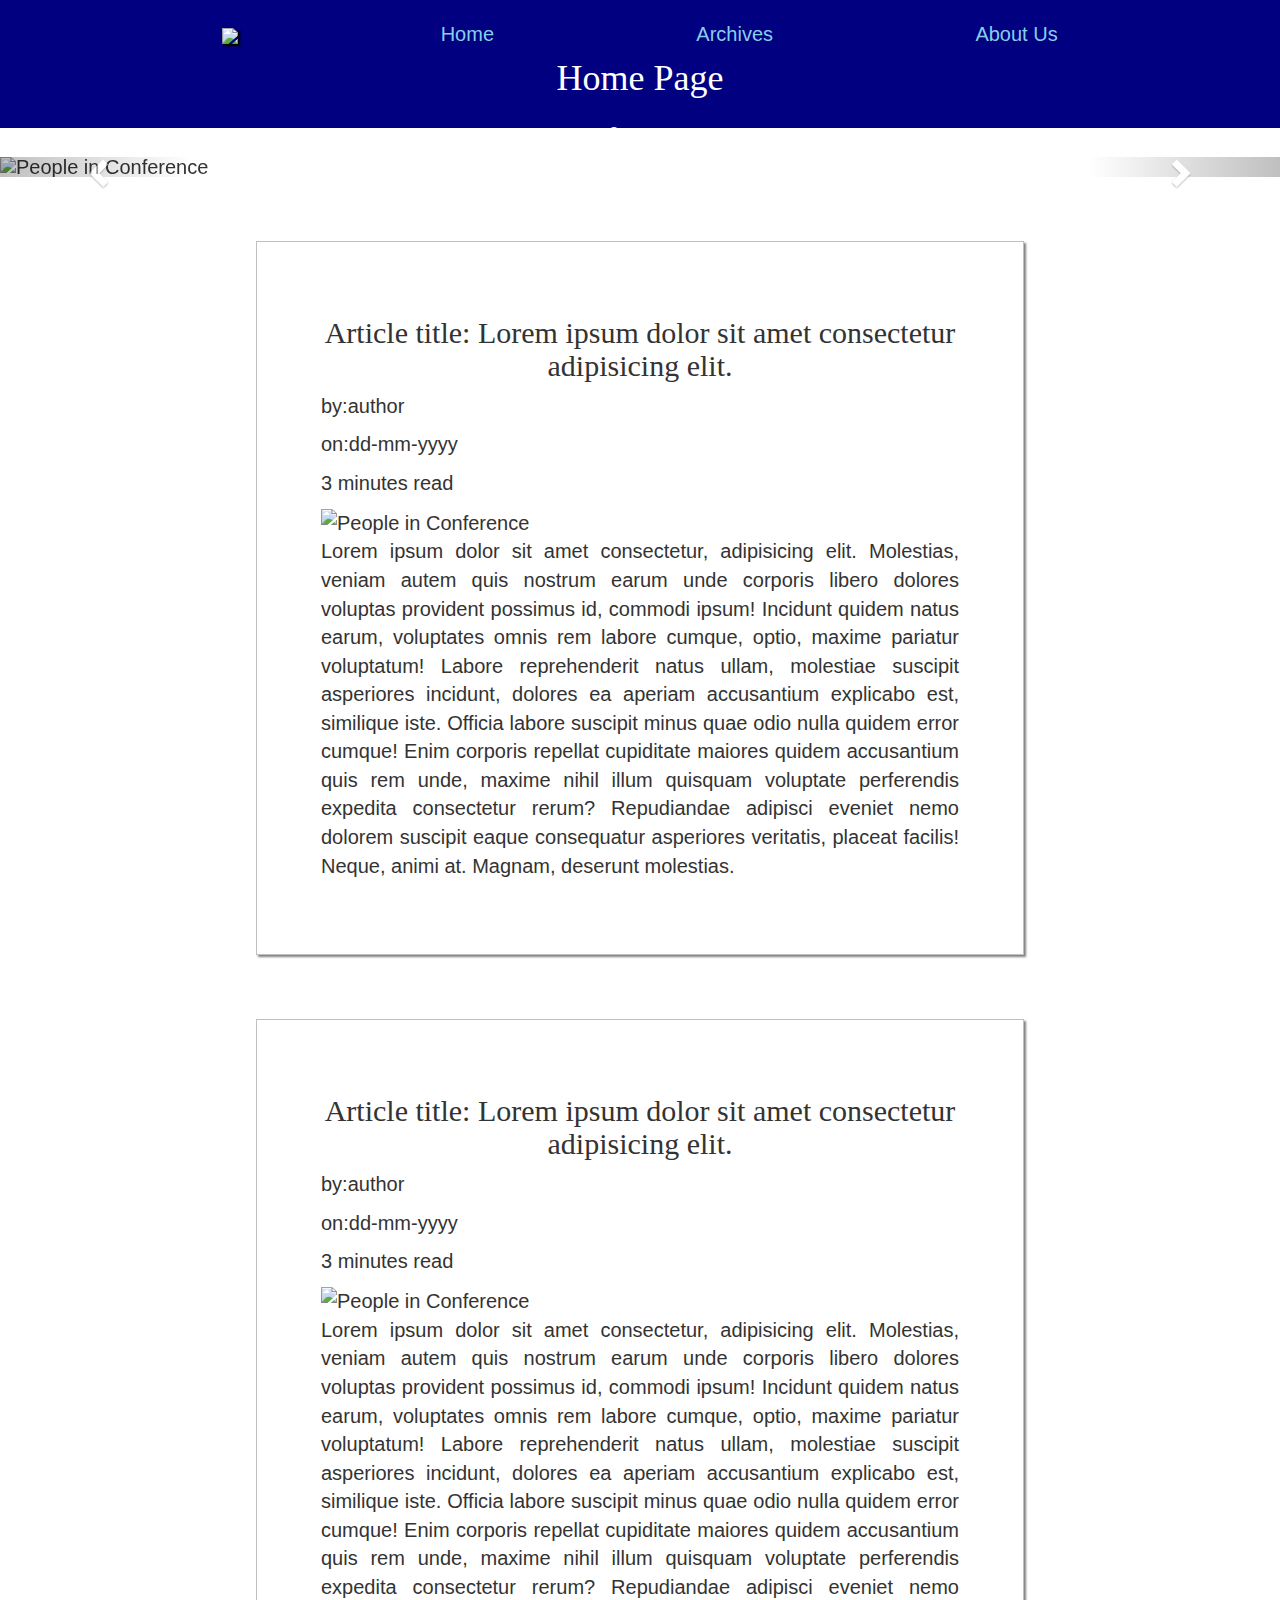
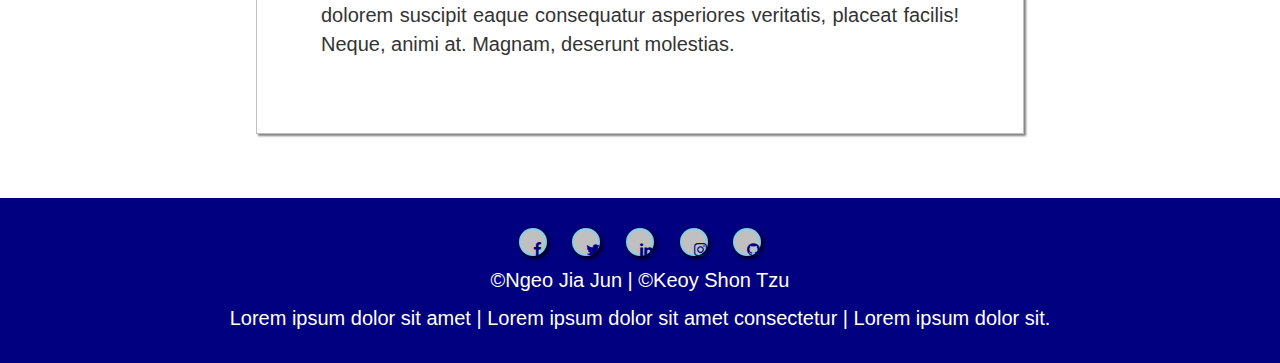
==== index.html @ 01a396e7 "Merge branch 'main' of https://github.com/shontzu/IMS-CW" ====
<!DOCTYPE html>
<html lang="en">

<head>
    <meta charset="UTF-8">
    <meta http-equiv="X-UA-Compatible" content="IE=edge">
    <meta name="viewport" content="width=device-width, initial-scale=1.0">
    <!-- CAROUSEL PLUGIN -->
    <link rel="stylesheet" href="https://maxcdn.bootstrapcdn.com/bootstrap/3.4.1/css/bootstrap.min.css">
    <script src="https://ajax.googleapis.com/ajax/libs/jquery/3.5.1/jquery.min.js"></script>
    <script src="https://maxcdn.bootstrapcdn.com/bootstrap/3.4.1/js/bootstrap.min.js"></script>
    <!-- END CAROUSEL PLUGIN -->
    <link rel="stylesheet" href="https://cdnjs.cloudflare.com/ajax/libs/font-awesome/4.7.0/css/font-awesome.min.css">
    <link href="https://fonts.googleapis.com/css2?family=Lora:wght@700&family=Merriweather+Sans:wght@300&display=swap">
    <link rel="stylesheet" href="style.css">
  
    <title>Home</title>
</head>

<body>
    <header>
        <ul>
            <li id="logo"><img src="src/Logo1.png" width=200px style="box-shadow: 2px 2px 2px black"></li>
            <li><a href="">Home</a></li>
            <li><a href="">Archives</a></li>
            <li><a href="devInfo.html">About Us</a></li>
        </ul>
        <h1>Home Page</h1>
    </header>
    <div>
        <br>
        <div id="myCarousel" class="carousel slide" data-ride="carousel">
          <!-- Indicators -->
          <ol class="carousel-indicators">
            <li data-target="#myCarousel" data-slide-to="0" class="active"></li>
            <li data-target="#myCarousel" data-slide-to="1"></li>
            <li data-target="#myCarousel" data-slide-to="2"></li>
            <li data-target="#myCarousel" data-slide-to="3"></li>
          </ol>
      
          <!-- Wrapper for slides -->
          <div class="carousel-inner" role="listbox">
      
            <div class="item active">
                <img src="src/People in Conference Photo by Evangeline Shaw on Unsplash.jpg" alt="People in Conference" width="100%">
                <div class="carousel-caption">
                <h3>Chania</h3>
                <p>The atmosphere in Chania has a touch of Florence and Venice.</p>
              </div>
            </div>
      
            <div class="item">
                <img src="src/People in Conference Photo by Evangeline Shaw on Unsplash.jpg" alt="People in Conference" width="100%">
                <div class="carousel-caption">
                <h3>Chania</h3>
                <p>The atmosphere in Chania has a touch of Florence and Venice.</p>
              </div>
            </div>
          
            <div class="item">
                <img src="src/People in Conference Photo by Evangeline Shaw on Unsplash.jpg" alt="People in Conference" width="100%">
                <div class="carousel-caption">
                <h3>Flowers</h3>
                <p>Beautiful flowers in Kolymbari, Crete.</p>
              </div>
            </div>
      
            <div class="item">
                <img src="src/People in Conference Photo by Evangeline Shaw on Unsplash.jpg" alt="People in Conference" width="100%">
              <div class="carousel-caption">
                <h3>Flowers</h3>
                <p>Beautiful flowers in Kolymbari, Crete.</p>
              </div>
            </div>
          </div>
      
          <!-- Left and right controls -->
          <a class="left carousel-control" href="#myCarousel" role="button" data-slide="prev">
            <span class="glyphicon glyphicon-chevron-left" aria-hidden="true"></span>
            <span class="sr-only">Previous</span>
          </a>
          <a class="right carousel-control" href="#myCarousel" role="button" data-slide="next">
            <span class="glyphicon glyphicon-chevron-right" aria-hidden="true"></span>
            <span class="sr-only">Next</span>
          </a>
        </div>
      </div>
    <!-- CAROUSEL CODE ABOVE  -->

    <!-- ARTICLE CODE BELOW -->
    <article>
        <h2>Article title: Lorem ipsum dolor sit amet consectetur adipisicing elit.</h2>
        <div>
            <p>by:author</p>
            <p></p>on:dd-mm-yyyy</p>
            <p>3 minutes read</p>
        </div>
        <img src="src/People in Conference Photo by Evangeline Shaw on Unsplash.jpg" alt="People in Conference" width=100%;>
        <p>
            Lorem ipsum dolor sit amet consectetur, adipisicing elit. Molestias, veniam autem quis nostrum earum
            unde
            corporis libero dolores voluptas provident possimus id, commodi ipsum! Incidunt quidem natus earum,
            voluptates omnis rem labore cumque, optio, maxime pariatur voluptatum! Labore reprehenderit natus ullam,
            molestiae suscipit asperiores incidunt, dolores ea aperiam accusantium explicabo est, similique iste.
            Officia labore suscipit minus quae odio nulla quidem error cumque! Enim corporis repellat cupiditate
            maiores
            quidem accusantium quis rem unde, maxime nihil illum quisquam voluptate perferendis expedita consectetur
            rerum? Repudiandae adipisci eveniet nemo dolorem suscipit eaque consequatur asperiores veritatis,
            placeat
            facilis! Neque, animi at. Magnam, deserunt molestias.
        </p>
    </article>
    <article>
        <h2>Article title: Lorem ipsum dolor sit amet consectetur adipisicing elit.</h2>
        <div>
            <p>by:author</p>
            <p></p>on:dd-mm-yyyy</p>
            <p>3 minutes read</p>
        </div>
        <img src="src/People in Conference Photo by Evangeline Shaw on Unsplash.jpg" alt="People in Conference" width=100%;>
        <p>
            Lorem ipsum dolor sit amet consectetur, adipisicing elit. Molestias, veniam autem quis nostrum earum
            unde
            corporis libero dolores voluptas provident possimus id, commodi ipsum! Incidunt quidem natus earum,
            voluptates omnis rem labore cumque, optio, maxime pariatur voluptatum! Labore reprehenderit natus ullam,
            molestiae suscipit asperiores incidunt, dolores ea aperiam accusantium explicabo est, similique iste.
            Officia labore suscipit minus quae odio nulla quidem error cumque! Enim corporis repellat cupiditate
            maiores
            quidem accusantium quis rem unde, maxime nihil illum quisquam voluptate perferendis expedita consectetur
            rerum? Repudiandae adipisci eveniet nemo dolorem suscipit eaque consequatur asperiores veritatis,
            placeat
            facilis! Neque, animi at. Magnam, deserunt molestias.
        </p>
    </article>
    <!-- ARTICLE CODE ABOVE -->

    <footer>
        <div>
            <a href="" target="blank" class="fa fa-facebook"></a>
            <a href="" target="blank" class="fa fa-twitter"></a>
            <a href="" target="blank" class="fa fa-linkedin"></a>
            <a href="" target="blank" class="fa fa-instagram"></a>
            <a href="" target="blank" class="fa fa-github"></a>
        </div>
        <div>
            <p>&copy;Ngeo Jia Jun | &copy;Keoy Shon Tzu</p>
            <p> Lorem ipsum dolor sit amet | Lorem ipsum dolor sit amet consectetur | Lorem ipsum dolor sit.</p>
        </div>
    </footer>
</body>

</html>
---- style.css ----
header,footer {
    padding: 20px;
    color: white;
    background-color: navy;
    text-align: center;
}

body {
    font-family:'Merriweather Sans', sans-serif;
    text-align: justify;
    font-size: 20px;
}

ul {
    list-style-type: none;
    margin: 0;
    padding: 0;
    display:flex;
    justify-content: space-evenly;
    align-items: center;
}

a{
    color:skyblue; 
}

a:hover{
    color:white;      
}

h1,
h2,
h3 {
    font-family: 'Lora', serif;
    text-align: center;
    margin-top:10px;
    margin-bottom:10px;
}

fieldset {
    margin-top:30px;
    margin-bottom:30px;
    box-shadow: 2px 2px 5px gray;
    background-color: rgba(255, 255, 255, 0.5);
    border: none;
}

legend {
    color:navy; 
    width:90%;
    background-image: linear-gradient(to right, rgba(255, 255, 255, 0.5), rgba(220, 220, 220, 0.5));
    transform:rotate(2deg);
    text-align: center;
}

.card {
    background-color: rgba(252, 252, 252, 0.5);
    display: flex;
    align-items: center;
    margin: 20px;
    padding: 10px;
    box-shadow: inset 2px 2px 5px gray;
    border-radius: 50px;
}

.card>h3:hover {
    animation: fadeOut ease 0.5s;
    animation-fill-mode: forwards;
}

.card>img {
    width: auto;
    height: 200px;
    position: relative;
    display: inline-block;
    margin: auto;
    display: flex;
    align-self: center;
    margin: auto;
    border-radius: 50%;
}

.fa {
    padding: 12px;
    margin: 10px;
    font-size: 15px;
    height: 20px;
    width: 20px;
    text-align: center;
    border-radius: 50%;
    border: 2px solid skyblue;
    background: silver;
    color: navy;
    box-shadow:  2px 2px 5px black;
}

.fa:hover {
    opacity: 0.7;
    transform: scale(1.1);
    box-shadow: inset 2px 2px 5px gray;
}

article {
    padding: 5%;
    margin: 5%;
    box-shadow: 2px 2px 2px gray;
    border: 1px solid silver;
}

.card {
    display: flex;
    justify-content: space-between;
    align-items: center;
}

.tagline::before {
    height: 20px;
    content: " ";
    animation: typewrite 6s infinite;
    animation-direction: alternate-reverse;
}

@keyframes typewrite {
    0% {
        content: "| ";
    }
    10% {
        content: "This";
    }
    12% {
        content: "This |";
    }
    20% {
        content: "This is ";
    }
    22% {
        content: "This is |";
    }
    30% {
        content: "This is th";
    }
    33% {
        content: "This is the|";
    }
    35% {
        content: "This is the |";
    }
    40% {
        content: "This is the Com|";
    }
    42% {
        content: "This is the Company";
    }
    45% {
        content: "This is the Company |";
    }
    47% {
        content: "This is the Company Ta|";
    }
    50% {
        content: "This is the Company Tagline";
    }
    100% {
        content: "This is the Company Tagline";
    }
}

@keyframes fadeOut {
    0% {
        color: black;
    }
    100% {
        color: #d66b6b;
    }
}

/* For mobile phones: */
@media only screen and (max-width: 700px) {
    #logo {
        display:none;
    }
}

/* For tablets */
@media only screen and (min-width: 701px) and (max-width: 1000px) {
    article {
        margin-left:15%;
        margin-right:15%;
    }
}

/* For laptop/desktop: */
@media only screen and (min-width: 1001px){
    article {
        margin-left:20%;
        margin-right:20%;
    }
}
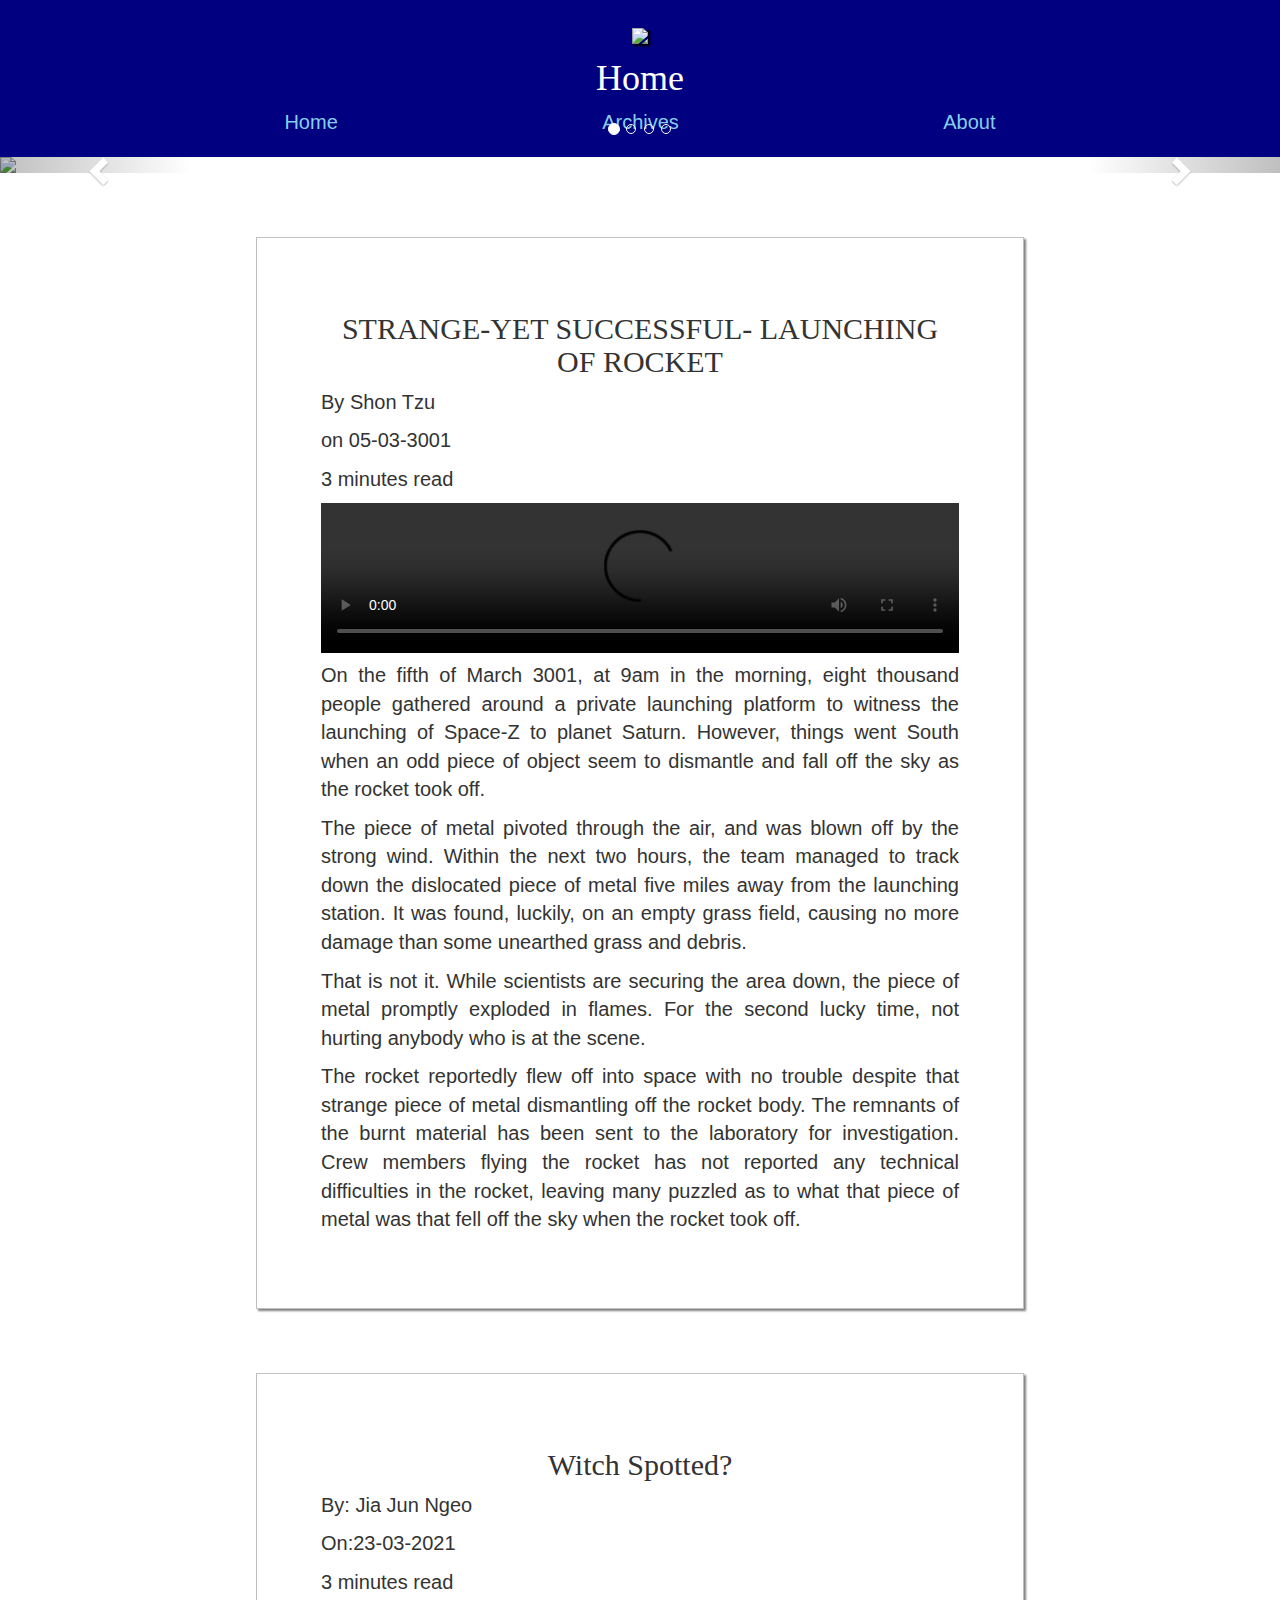
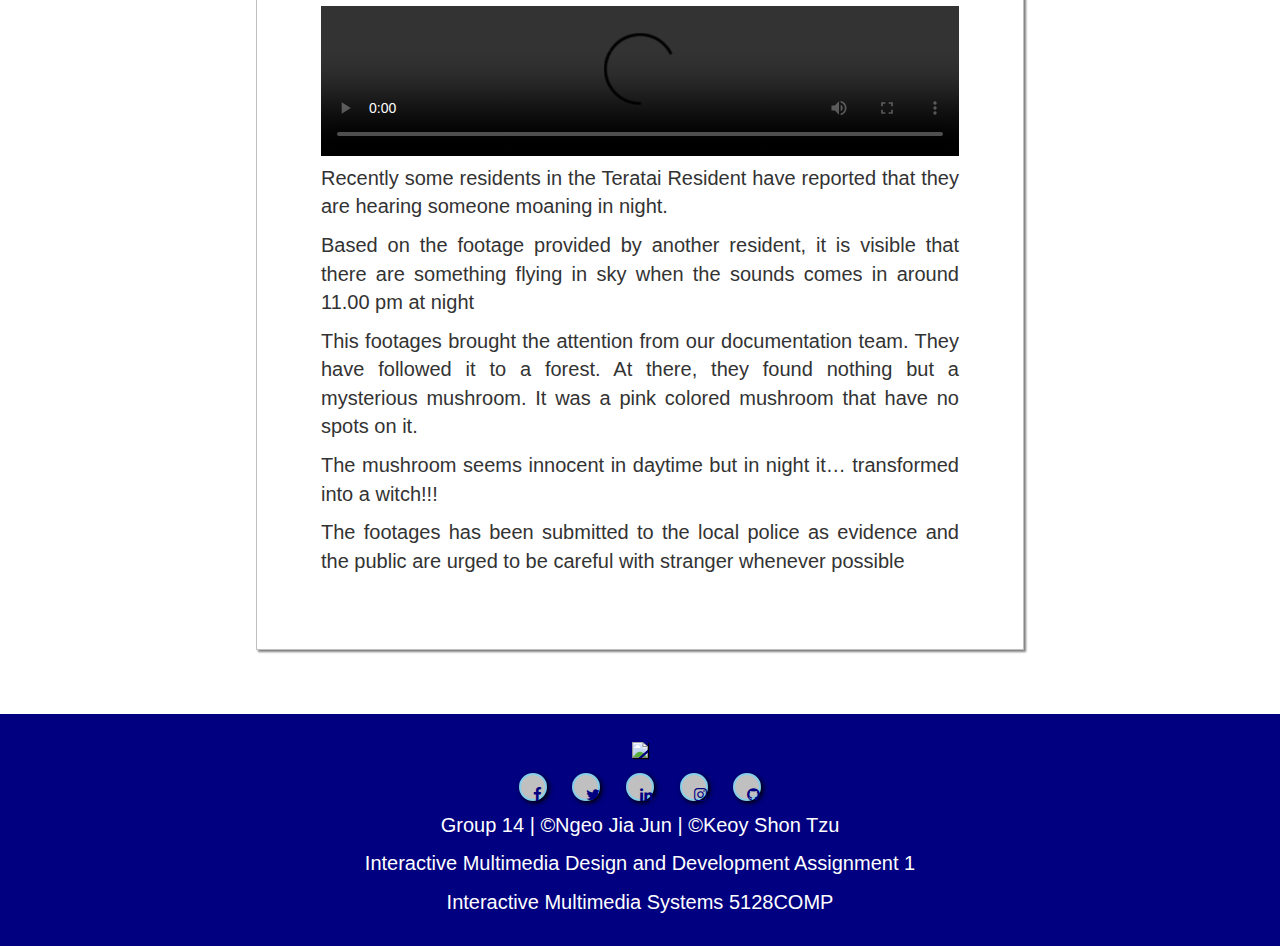
==== commit d3078220: "update page to include jiajun's news" ====
--- a/index.html
+++ b/index.html
@@ -2,151 +2,169 @@
 <html lang="en">
 
 <head>
-    <meta charset="UTF-8">
-    <meta http-equiv="X-UA-Compatible" content="IE=edge">
-    <meta name="viewport" content="width=device-width, initial-scale=1.0">
-    <!-- CAROUSEL PLUGIN -->
-    <link rel="stylesheet" href="https://maxcdn.bootstrapcdn.com/bootstrap/3.4.1/css/bootstrap.min.css">
-    <script src="https://ajax.googleapis.com/ajax/libs/jquery/3.5.1/jquery.min.js"></script>
-    <script src="https://maxcdn.bootstrapcdn.com/bootstrap/3.4.1/js/bootstrap.min.js"></script>
-    <!-- END CAROUSEL PLUGIN -->
-    <link rel="stylesheet" href="https://cdnjs.cloudflare.com/ajax/libs/font-awesome/4.7.0/css/font-awesome.min.css">
-    <link href="https://fonts.googleapis.com/css2?family=Lora:wght@700&family=Merriweather+Sans:wght@300&display=swap">
-    <link rel="stylesheet" href="style.css">
-  
-    <title>Home</title>
+  <meta charset="UTF-8">
+  <meta http-equiv="X-UA-Compatible" content="IE=edge">
+  <meta name="viewport" content="width=device-width, initial-scale=1.0">
+  <!-- CAROUSEL PLUGIN -->
+  <link rel="stylesheet" href="https://maxcdn.bootstrapcdn.com/bootstrap/3.4.1/css/bootstrap.min.css">
+  <script src="https://ajax.googleapis.com/ajax/libs/jquery/3.5.1/jquery.min.js"></script>
+  <script src="https://maxcdn.bootstrapcdn.com/bootstrap/3.4.1/js/bootstrap.min.js"></script>
+  <!-- END CAROUSEL PLUGIN -->
+  <link rel="stylesheet" href="https://cdnjs.cloudflare.com/ajax/libs/font-awesome/4.7.0/css/font-awesome.min.css">
+  <link href="https://fonts.googleapis.com/css2?family=Lora:wght@700&family=Merriweather+Sans:wght@300&display=swap">
+  <link rel="stylesheet" href="style.css">
+  <title>Home</title>
 </head>
 
 <body>
-    <header>
-        <ul>
-            <li id="logo"><img src="src/Logo1.png" width=200px style="box-shadow: 2px 2px 2px black"></li>
-            <li><a href="">Home</a></li>
-            <li><a href="">Archives</a></li>
-            <li><a href="devInfo.html">About Us</a></li>
-        </ul>
-        <h1>Home Page</h1>
-    </header>
-    <div>
-        <br>
-        <div id="myCarousel" class="carousel slide" data-ride="carousel">
-          <!-- Indicators -->
-          <ol class="carousel-indicators">
-            <li data-target="#myCarousel" data-slide-to="0" class="active"></li>
-            <li data-target="#myCarousel" data-slide-to="1"></li>
-            <li data-target="#myCarousel" data-slide-to="2"></li>
-            <li data-target="#myCarousel" data-slide-to="3"></li>
-          </ol>
-      
-          <!-- Wrapper for slides -->
-          <div class="carousel-inner" role="listbox">
-      
-            <div class="item active">
-                <img src="src/People in Conference Photo by Evangeline Shaw on Unsplash.jpg" alt="People in Conference" width="100%">
-                <div class="carousel-caption">
-                <h3>Chania</h3>
-                <p>The atmosphere in Chania has a touch of Florence and Venice.</p>
-              </div>
-            </div>
-      
-            <div class="item">
-                <img src="src/People in Conference Photo by Evangeline Shaw on Unsplash.jpg" alt="People in Conference" width="100%">
-                <div class="carousel-caption">
-                <h3>Chania</h3>
-                <p>The atmosphere in Chania has a touch of Florence and Venice.</p>
-              </div>
-            </div>
-          
-            <div class="item">
-                <img src="src/People in Conference Photo by Evangeline Shaw on Unsplash.jpg" alt="People in Conference" width="100%">
-                <div class="carousel-caption">
-                <h3>Flowers</h3>
-                <p>Beautiful flowers in Kolymbari, Crete.</p>
-              </div>
-            </div>
-      
-            <div class="item">
-                <img src="src/People in Conference Photo by Evangeline Shaw on Unsplash.jpg" alt="People in Conference" width="100%">
-              <div class="carousel-caption">
-                <h3>Flowers</h3>
-                <p>Beautiful flowers in Kolymbari, Crete.</p>
-              </div>
-            </div>
+  <header>
+    <ul>
+      <li><img src="src/Logo1.png" width=150px style="box-shadow: 2px 2px 2px black"></li>
+    </ul>
+    <h1 id="hide">Home</h1>
+    <ul>
+      <li><a href="">Home</a></li>
+      <li><a href="">Archives</a></li>
+      <li><a href="promotion.html">About</a></li>
+    </ul>
+  </header>
+  <div>
+    <div id="myCarousel" class="carousel slide" data-ride="carousel">
+      <!-- Indicators -->
+      <ol class="carousel-indicators">
+        <li data-target="#myCarousel" data-slide-to="0" class="active"></li>
+        <li data-target="#myCarousel" data-slide-to="1"></li>
+        <li data-target="#myCarousel" data-slide-to="2"></li>
+        <li data-target="#myCarousel" data-slide-to="3"></li>
+      </ol>
+
+      <!-- Wrapper for slides -->
+      <div class="carousel-inner" role="listbox">
+
+        <div class="item active">
+          <img src="src/architectural photography of range hood Photo by NASA on Unsplash.jpg" width="100%">
+          <div class="carousel-caption">
+            <h3>Sophisticated</h3>
+            <p>architectural photography of range hood Photo by NASA</p>
           </div>
-      
-          <!-- Left and right controls -->
-          <a class="left carousel-control" href="#myCarousel" role="button" data-slide="prev">
-            <span class="glyphicon glyphicon-chevron-left" aria-hidden="true"></span>
-            <span class="sr-only">Previous</span>
-          </a>
-          <a class="right carousel-control" href="#myCarousel" role="button" data-slide="next">
-            <span class="glyphicon glyphicon-chevron-right" aria-hidden="true"></span>
-            <span class="sr-only">Next</span>
-          </a>
+        </div>
+
+        <div class="item">
+          <img src="src/blue and black helmet on blue and white textile Photo by Maximalfocus on Unsplash.jpg"
+            width="100%">
+          <div class="carousel-caption">
+            <h3>Futuristic</h3>
+            <p>blue and black helmet on blue and white textile Photo by Maximalfocus</p>
+          </div>
+        </div>
+
+        <div class="item">
+          <img src="src/Drone flying in sky Photo by Jason Blackeye on Unsplash.jpg" width="100%">
+          <div class="carousel-caption">
+            <h3>Innovative</h3>
+            <p>Drone flying in sky Photo by Jason Blackeye</p>
+          </div>
+        </div>
+
+        <div class="item">
+          <img src="src/white robot near brown wall Photo by Alex Knight on Unsplash.jpg" width="100%">
+          <div class="carousel-caption">
+            <h3>Unusual</h3>
+            <p>white robot near brown wall Photo by Alex Knight</p>
+          </div>
         </div>
       </div>
-    <!-- CAROUSEL CODE ABOVE  -->
 
-    <!-- ARTICLE CODE BELOW -->
-    <article>
-        <h2>Article title: Lorem ipsum dolor sit amet consectetur adipisicing elit.</h2>
-        <div>
-            <p>by:author</p>
-            <p></p>on:dd-mm-yyyy</p>
-            <p>3 minutes read</p>
-        </div>
-        <img src="src/People in Conference Photo by Evangeline Shaw on Unsplash.jpg" alt="People in Conference" width=100%;>
-        <p>
-            Lorem ipsum dolor sit amet consectetur, adipisicing elit. Molestias, veniam autem quis nostrum earum
-            unde
-            corporis libero dolores voluptas provident possimus id, commodi ipsum! Incidunt quidem natus earum,
-            voluptates omnis rem labore cumque, optio, maxime pariatur voluptatum! Labore reprehenderit natus ullam,
-            molestiae suscipit asperiores incidunt, dolores ea aperiam accusantium explicabo est, similique iste.
-            Officia labore suscipit minus quae odio nulla quidem error cumque! Enim corporis repellat cupiditate
-            maiores
-            quidem accusantium quis rem unde, maxime nihil illum quisquam voluptate perferendis expedita consectetur
-            rerum? Repudiandae adipisci eveniet nemo dolorem suscipit eaque consequatur asperiores veritatis,
-            placeat
-            facilis! Neque, animi at. Magnam, deserunt molestias.
-        </p>
-    </article>
-    <article>
-        <h2>Article title: Lorem ipsum dolor sit amet consectetur adipisicing elit.</h2>
-        <div>
-            <p>by:author</p>
-            <p></p>on:dd-mm-yyyy</p>
-            <p>3 minutes read</p>
-        </div>
-        <img src="src/People in Conference Photo by Evangeline Shaw on Unsplash.jpg" alt="People in Conference" width=100%;>
-        <p>
-            Lorem ipsum dolor sit amet consectetur, adipisicing elit. Molestias, veniam autem quis nostrum earum
-            unde
-            corporis libero dolores voluptas provident possimus id, commodi ipsum! Incidunt quidem natus earum,
-            voluptates omnis rem labore cumque, optio, maxime pariatur voluptatum! Labore reprehenderit natus ullam,
-            molestiae suscipit asperiores incidunt, dolores ea aperiam accusantium explicabo est, similique iste.
-            Officia labore suscipit minus quae odio nulla quidem error cumque! Enim corporis repellat cupiditate
-            maiores
-            quidem accusantium quis rem unde, maxime nihil illum quisquam voluptate perferendis expedita consectetur
-            rerum? Repudiandae adipisci eveniet nemo dolorem suscipit eaque consequatur asperiores veritatis,
-            placeat
-            facilis! Neque, animi at. Magnam, deserunt molestias.
-        </p>
-    </article>
-    <!-- ARTICLE CODE ABOVE -->
+      <!-- Left and right controls -->
+      <a class="left carousel-control" href="#myCarousel" role="button" data-slide="prev">
+        <span class="glyphicon glyphicon-chevron-left" aria-hidden="true"></span>
+        <span class="sr-only">Previous</span>
+      </a>
+      <a class="right carousel-control" href="#myCarousel" role="button" data-slide="next">
+        <span class="glyphicon glyphicon-chevron-right" aria-hidden="true"></span>
+        <span class="sr-only">Next</span>
+      </a>
+    </div>
+  </div>
+  <!-- CAROUSEL CODE ABOVE  -->
 
-    <footer>
-        <div>
-            <a href="" target="blank" class="fa fa-facebook"></a>
-            <a href="" target="blank" class="fa fa-twitter"></a>
-            <a href="" target="blank" class="fa fa-linkedin"></a>
-            <a href="" target="blank" class="fa fa-instagram"></a>
-            <a href="" target="blank" class="fa fa-github"></a>
-        </div>
-        <div>
-            <p>&copy;Ngeo Jia Jun | &copy;Keoy Shon Tzu</p>
-            <p> Lorem ipsum dolor sit amet | Lorem ipsum dolor sit amet consectetur | Lorem ipsum dolor sit.</p>
-        </div>
-    </footer>
+  <!-- ARTICLE CODE BELOW -->
+  <article>
+    <h2>STRANGE-YET SUCCESSFUL- LAUNCHING OF ROCKET</h2>
+    <div class="article-details">
+      <p>By Shon Tzu</p>
+      <p></p>on 05-03-3001</p>
+      <p>3 minutes read</p>
+    </div>
+    <video width="100%" controls>
+      <source src="src/Export 1.mp4" type="video/mp4">
+      Your browser does not support the video tag.
+    </video>    
+    <p>
+      On the fifth of March 3001, at 9am in the morning, eight thousand people gathered around a private launching platform to
+      witness the launching of Space-Z to planet Saturn. However, things went South when an odd piece of object seem to
+      dismantle and fall off the sky as the rocket took off.
+    </p>
+    <p>
+      The piece of metal pivoted through the air, and was blown off by the strong wind. Within the next two hours, the
+      team managed to track down the dislocated piece of metal five miles away from the launching station. It was found,
+      luckily, on an empty grass field, causing no more damage than some unearthed grass and debris.
+    </p>
+    <p>
+      That is not it. While scientists are securing the area down, the piece of metal promptly exploded in flames. For
+      the second lucky time, not hurting anybody who is at the scene.
+    </p>
+    <p>
+      The rocket reportedly flew off into space with no trouble despite that strange piece of metal dismantling off the
+      rocket body. The remnants of the burnt material has been sent to the laboratory for investigation. Crew members
+      flying the rocket has not reported any technical difficulties in the rocket, leaving many puzzled as to what that
+      piece of metal was that fell off the sky when the rocket took off.
+    </p>
+  </article>
+  <article>
+    <h2>Witch Spotted?</h2>
+    <div class="article-details">
+      <p>By: Jia Jun Ngeo</p>
+      <p></p>On:23-03-2021</p>
+      <p>3 minutes read</p>
+    </div>
+    <video width="100%" controls>
+      <source src="src/Unusual-News-Ngeo-Jia-Jun-Rev-1.mp4" type="video/mp4">
+      <track label="English" kind="subtitles" srclang="en" src="src/Unusual-News-Ngeo-Jia-Jun-Rev-1.vtt" default>
+      Your browser does not support the video tag.
+    </video>   
+    <p>
+      Recently some residents in the Teratai Resident have reported that they are hearing someone moaning in night.
+    </p>
+    <p>
+      Based on the footage provided by another resident, it is visible that there are something flying in sky when the sounds comes in  around 11.00 pm at night
+    </p>
+    <p>
+      This footages brought the attention from our documentation team. They have followed it to a forest. At there, they found nothing but a mysterious mushroom. It was a pink colored mushroom that have no spots on it.
+    </p>
+    <p>  
+      The mushroom seems innocent in daytime but in night it… transformed into a witch!!!
+    </p>
+    <p>
+      The footages has been submitted to the local police as evidence and the public are urged to be careful with stranger whenever possible
+    </p>
+</article>
+  <!-- ARTICLE CODE ABOVE -->
+
+  <footer>
+    <img src="src/Logo1.png" width=150px style="box-shadow: 1px 1px 1px black">
+    <div>
+        <a href="" target="blank" class="fa fa-facebook"></a>
+        <a href="" target="blank" class="fa fa-twitter"></a>
+        <a href="" target="blank" class="fa fa-linkedin"></a>
+        <a href="" target="blank" class="fa fa-instagram"></a>
+        <a href="" target="blank" class="fa fa-github"></a>
+    </div>
+    <div>
+        <p>Group 14 | &copy;Ngeo Jia Jun | &copy;Keoy Shon Tzu</p>
+        <p>Interactive Multimedia Design and Development Assignment 1</p>
+        <p>Interactive Multimedia Systems 5128COMP</p>
+    </div>
+</footer>
 </body>
-
 </html>
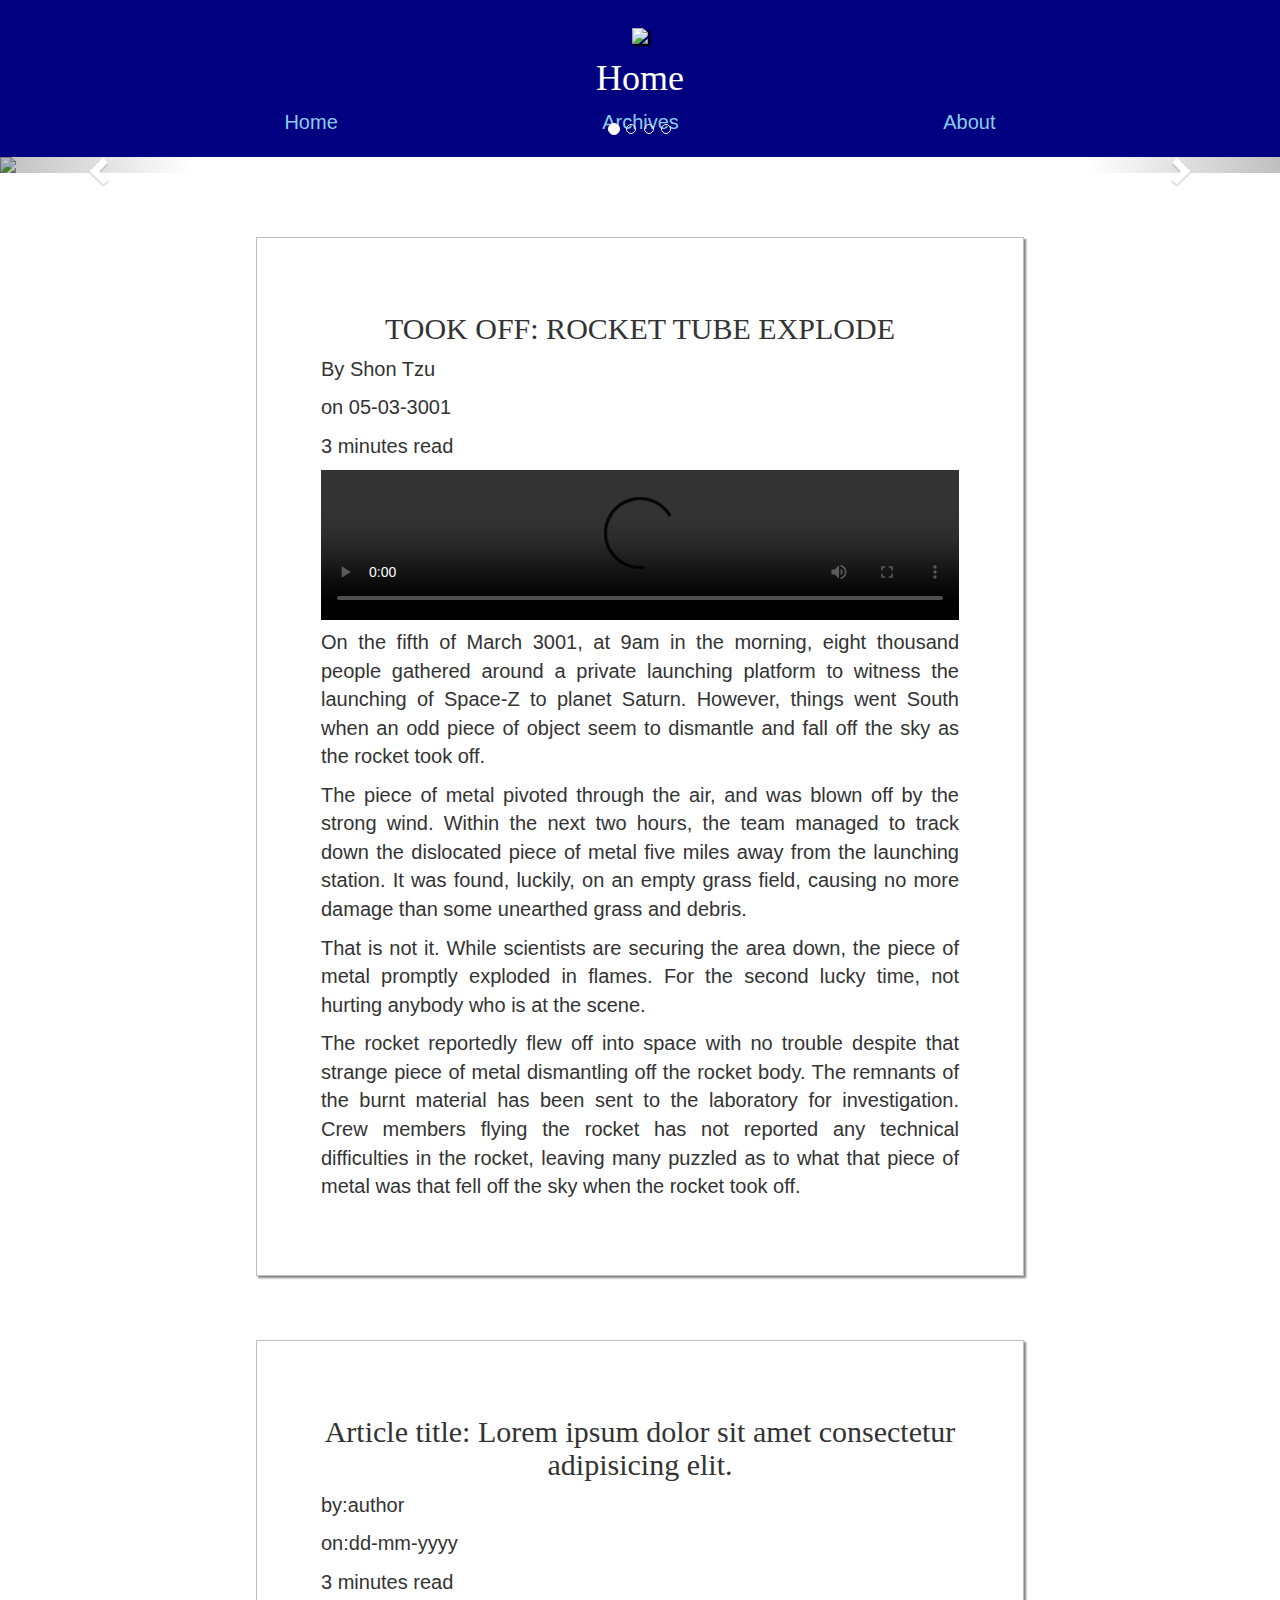
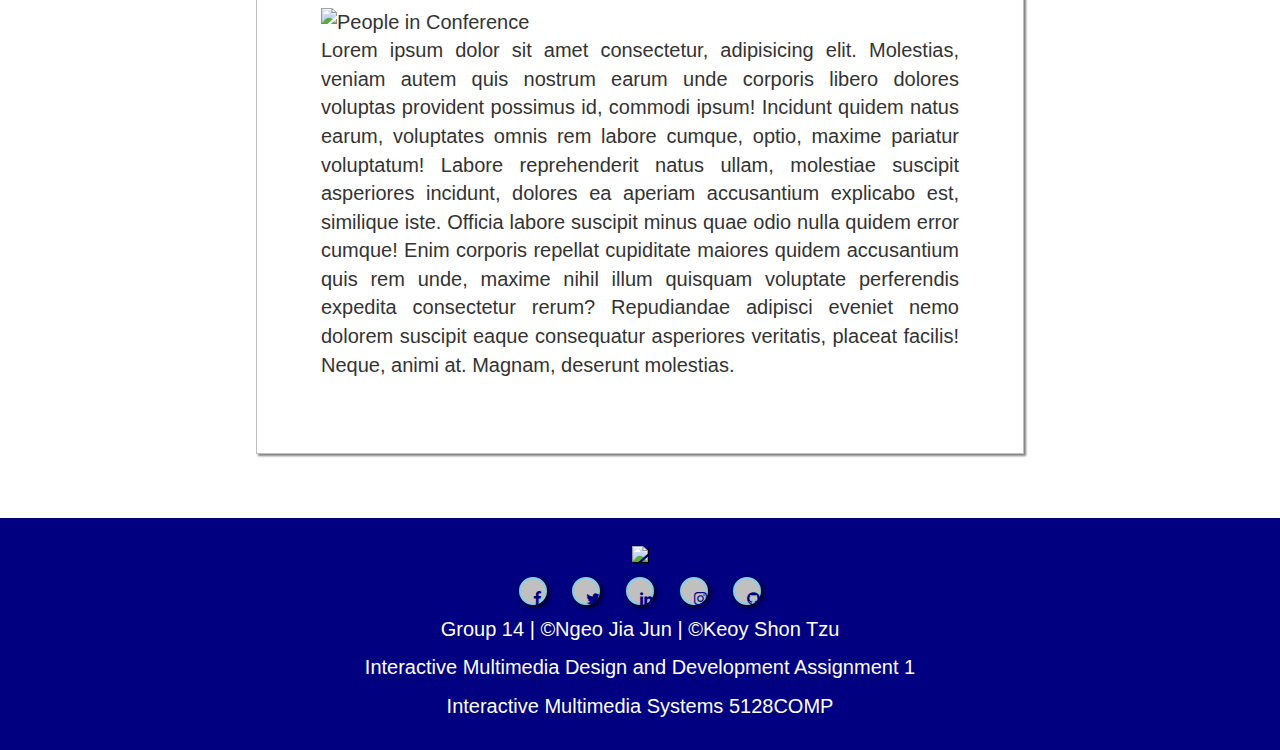
==== commit cba82c5b: "minor fine tuning" ====
--- a/index.html
+++ b/index.html
@@ -90,14 +90,14 @@
 
   <!-- ARTICLE CODE BELOW -->
   <article>
-    <h2>STRANGE-YET SUCCESSFUL- LAUNCHING OF ROCKET</h2>
+    <h2>TOOK OFF: ROCKET TUBE EXPLODE</h2>
     <div class="article-details">
       <p>By Shon Tzu</p>
       <p></p>on 05-03-3001</p>
       <p>3 minutes read</p>
     </div>
     <video width="100%" controls>
-      <source src="src/Export 1.mp4" type="video/mp4">
+      <source src="src/Export 2.mp4" type="video/mp4">
       Your browser does not support the video tag.
     </video>    
     <p>
@@ -122,33 +122,27 @@
     </p>
   </article>
   <article>
-    <h2>Witch Spotted?</h2>
+    <h2>Article title: Lorem ipsum dolor sit amet consectetur adipisicing elit.</h2>
     <div class="article-details">
-      <p>By: Jia Jun Ngeo</p>
-      <p></p>On:23-03-2021</p>
+      <p>by:author</p>
+      <p></p>on:dd-mm-yyyy</p>
       <p>3 minutes read</p>
     </div>
-    <video width="100%" controls>
-      <source src="src/Unusual-News-Ngeo-Jia-Jun-Rev-1.mp4" type="video/mp4">
-      <track label="English" kind="subtitles" srclang="en" src="src/Unusual-News-Ngeo-Jia-Jun-Rev-1.vtt" default>
-      Your browser does not support the video tag.
-    </video>   
+    <img src="src/People in Conference Photo by Evangeline Shaw on Unsplash.jpg" alt="People in Conference" width=100%;>
     <p>
-      Recently some residents in the Teratai Resident have reported that they are hearing someone moaning in night.
+      Lorem ipsum dolor sit amet consectetur, adipisicing elit. Molestias, veniam autem quis nostrum earum
+      unde
+      corporis libero dolores voluptas provident possimus id, commodi ipsum! Incidunt quidem natus earum,
+      voluptates omnis rem labore cumque, optio, maxime pariatur voluptatum! Labore reprehenderit natus ullam,
+      molestiae suscipit asperiores incidunt, dolores ea aperiam accusantium explicabo est, similique iste.
+      Officia labore suscipit minus quae odio nulla quidem error cumque! Enim corporis repellat cupiditate
+      maiores
+      quidem accusantium quis rem unde, maxime nihil illum quisquam voluptate perferendis expedita consectetur
+      rerum? Repudiandae adipisci eveniet nemo dolorem suscipit eaque consequatur asperiores veritatis,
+      placeat
+      facilis! Neque, animi at. Magnam, deserunt molestias.
     </p>
-    <p>
-      Based on the footage provided by another resident, it is visible that there are something flying in sky when the sounds comes in  around 11.00 pm at night
-    </p>
-    <p>
-      This footages brought the attention from our documentation team. They have followed it to a forest. At there, they found nothing but a mysterious mushroom. It was a pink colored mushroom that have no spots on it.
-    </p>
-    <p>  
-      The mushroom seems innocent in daytime but in night it… transformed into a witch!!!
-    </p>
-    <p>
-      The footages has been submitted to the local police as evidence and the public are urged to be careful with stranger whenever possible
-    </p>
-</article>
+  </article>
   <!-- ARTICLE CODE ABOVE -->
 
   <footer>
@@ -167,4 +161,4 @@
     </div>
 </footer>
 </body>
-</html>
+</html>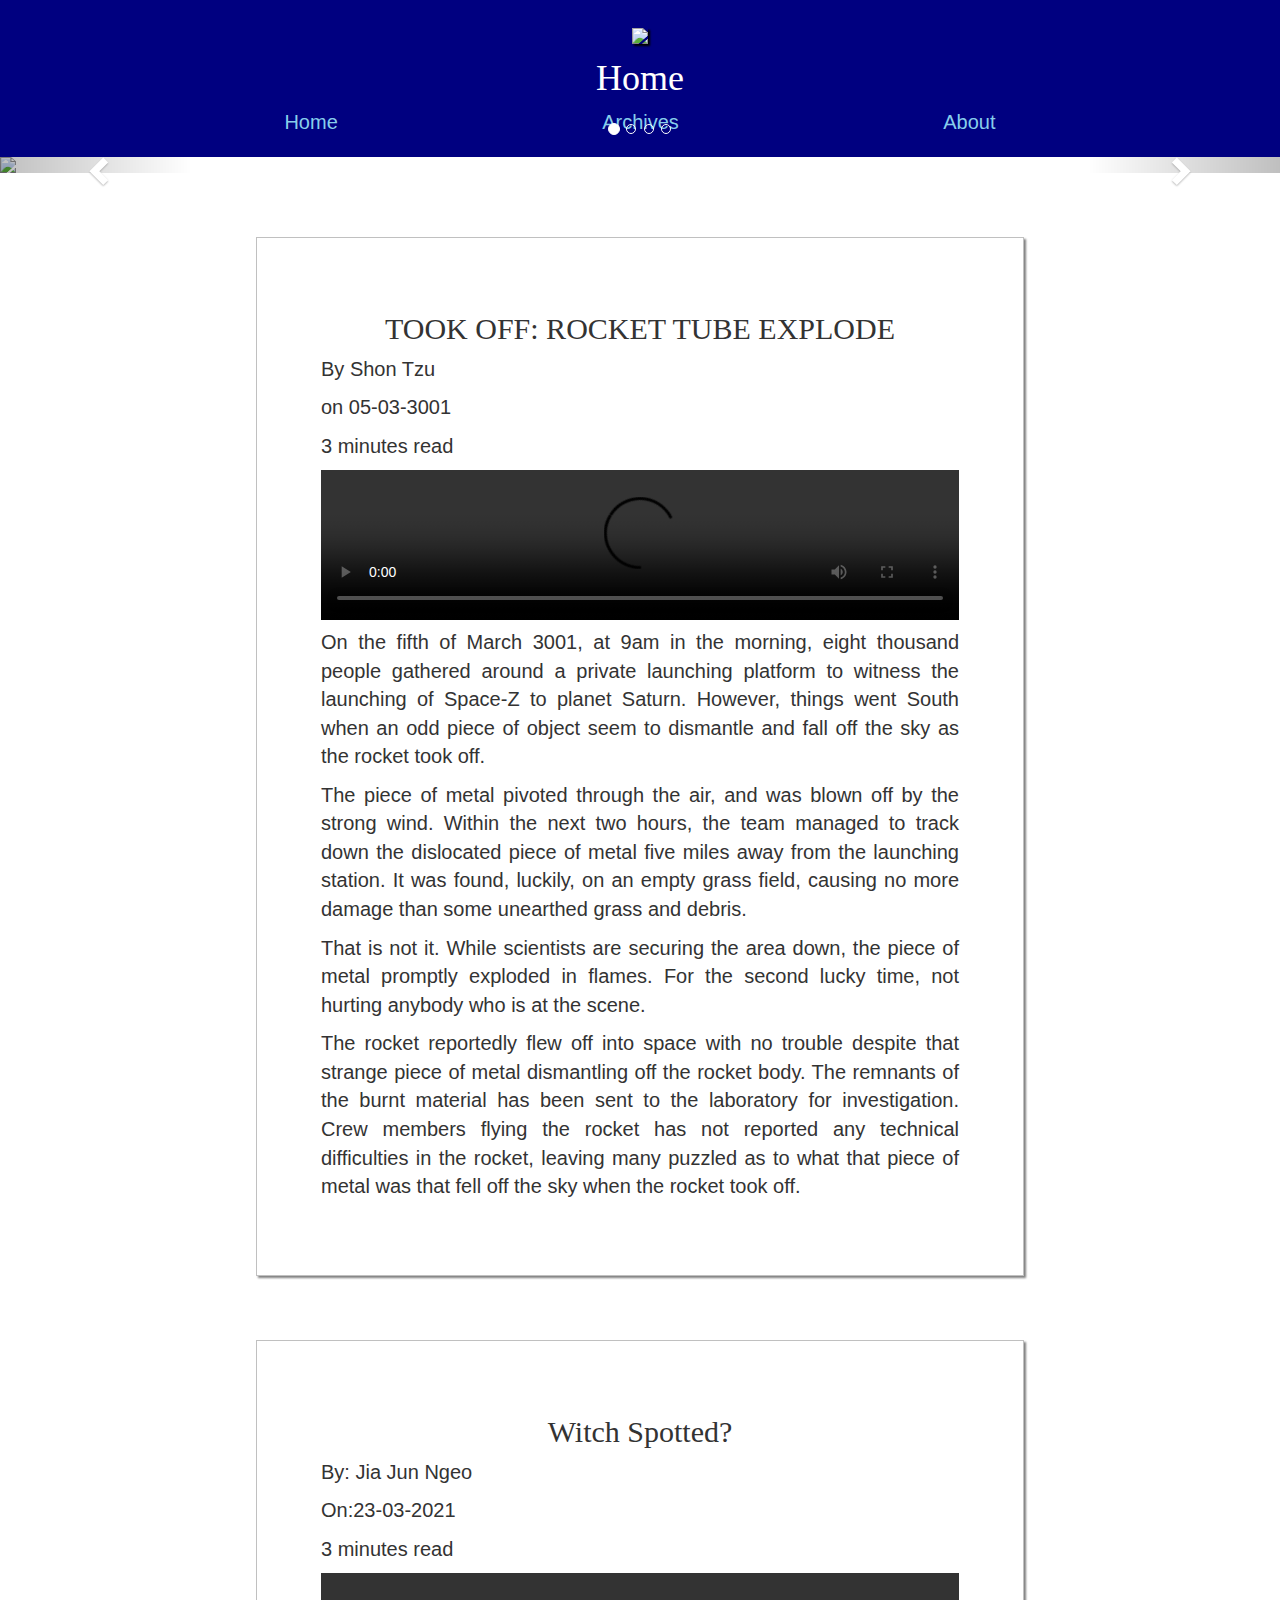
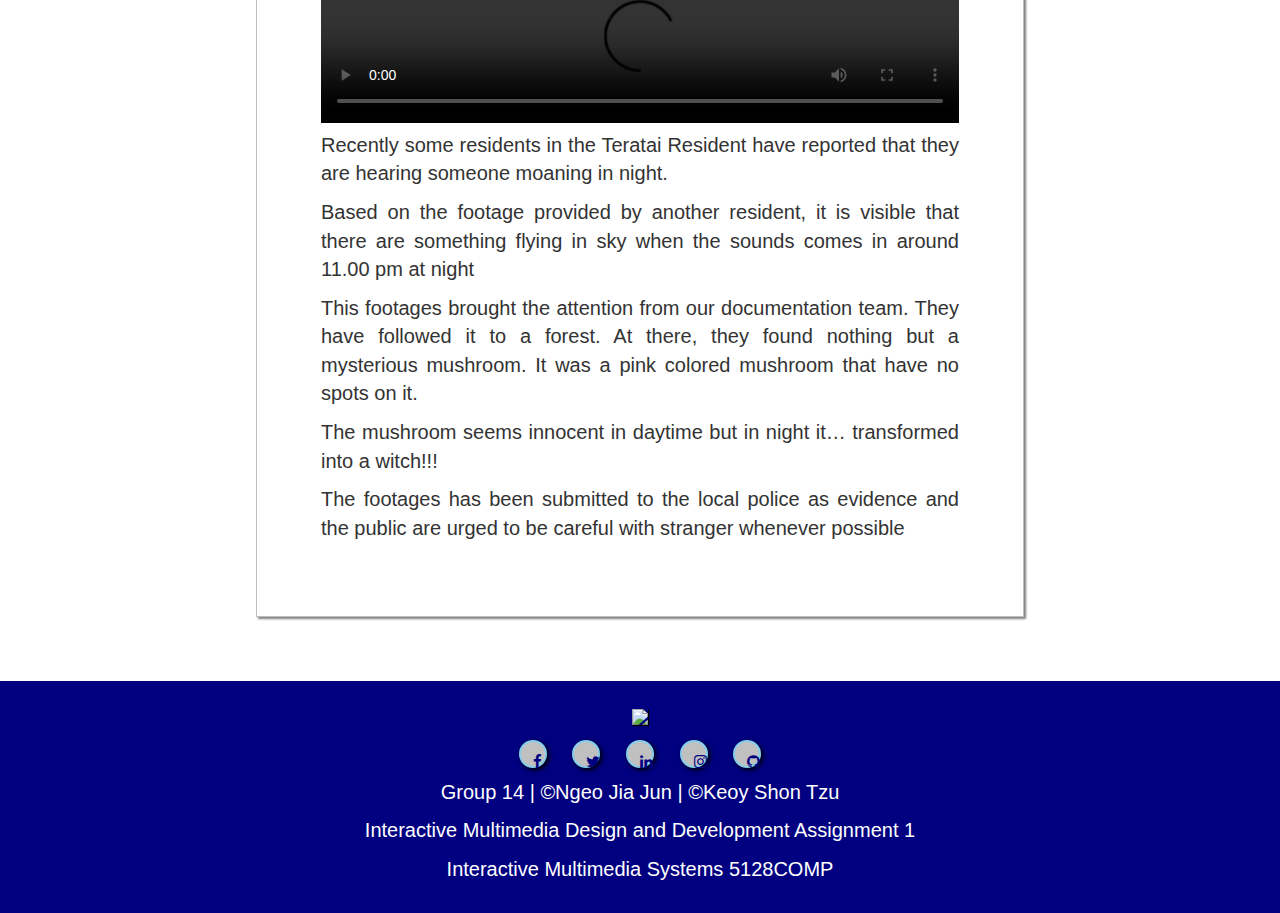
==== commit 935590a0: "Merge branch 'main' of https://github.com/shontzu/IMS-CW" ====
--- a/index.html
+++ b/index.html
@@ -122,27 +122,33 @@
     </p>
   </article>
   <article>
-    <h2>Article title: Lorem ipsum dolor sit amet consectetur adipisicing elit.</h2>
+    <h2>Witch Spotted?</h2>
     <div class="article-details">
-      <p>by:author</p>
-      <p></p>on:dd-mm-yyyy</p>
+      <p>By: Jia Jun Ngeo</p>
+      <p></p>On:23-03-2021</p>
       <p>3 minutes read</p>
     </div>
-    <img src="src/People in Conference Photo by Evangeline Shaw on Unsplash.jpg" alt="People in Conference" width=100%;>
+    <video width="100%" controls>
+      <source src="src/Unusual-News-Ngeo-Jia-Jun-Rev-1.mp4" type="video/mp4">
+      <track label="English" kind="subtitles" srclang="en" src="src/Unusual-News-Ngeo-Jia-Jun-Rev-1.vtt" default>
+      Your browser does not support the video tag.
+    </video>   
     <p>
-      Lorem ipsum dolor sit amet consectetur, adipisicing elit. Molestias, veniam autem quis nostrum earum
-      unde
-      corporis libero dolores voluptas provident possimus id, commodi ipsum! Incidunt quidem natus earum,
-      voluptates omnis rem labore cumque, optio, maxime pariatur voluptatum! Labore reprehenderit natus ullam,
-      molestiae suscipit asperiores incidunt, dolores ea aperiam accusantium explicabo est, similique iste.
-      Officia labore suscipit minus quae odio nulla quidem error cumque! Enim corporis repellat cupiditate
-      maiores
-      quidem accusantium quis rem unde, maxime nihil illum quisquam voluptate perferendis expedita consectetur
-      rerum? Repudiandae adipisci eveniet nemo dolorem suscipit eaque consequatur asperiores veritatis,
-      placeat
-      facilis! Neque, animi at. Magnam, deserunt molestias.
+      Recently some residents in the Teratai Resident have reported that they are hearing someone moaning in night.
     </p>
-  </article>
+    <p>
+      Based on the footage provided by another resident, it is visible that there are something flying in sky when the sounds comes in  around 11.00 pm at night
+    </p>
+    <p>
+      This footages brought the attention from our documentation team. They have followed it to a forest. At there, they found nothing but a mysterious mushroom. It was a pink colored mushroom that have no spots on it.
+    </p>
+    <p>  
+      The mushroom seems innocent in daytime but in night it… transformed into a witch!!!
+    </p>
+    <p>
+      The footages has been submitted to the local police as evidence and the public are urged to be careful with stranger whenever possible
+    </p>
+</article>
   <!-- ARTICLE CODE ABOVE -->
 
   <footer>
@@ -161,4 +167,4 @@
     </div>
 </footer>
 </body>
-</html>+</html>
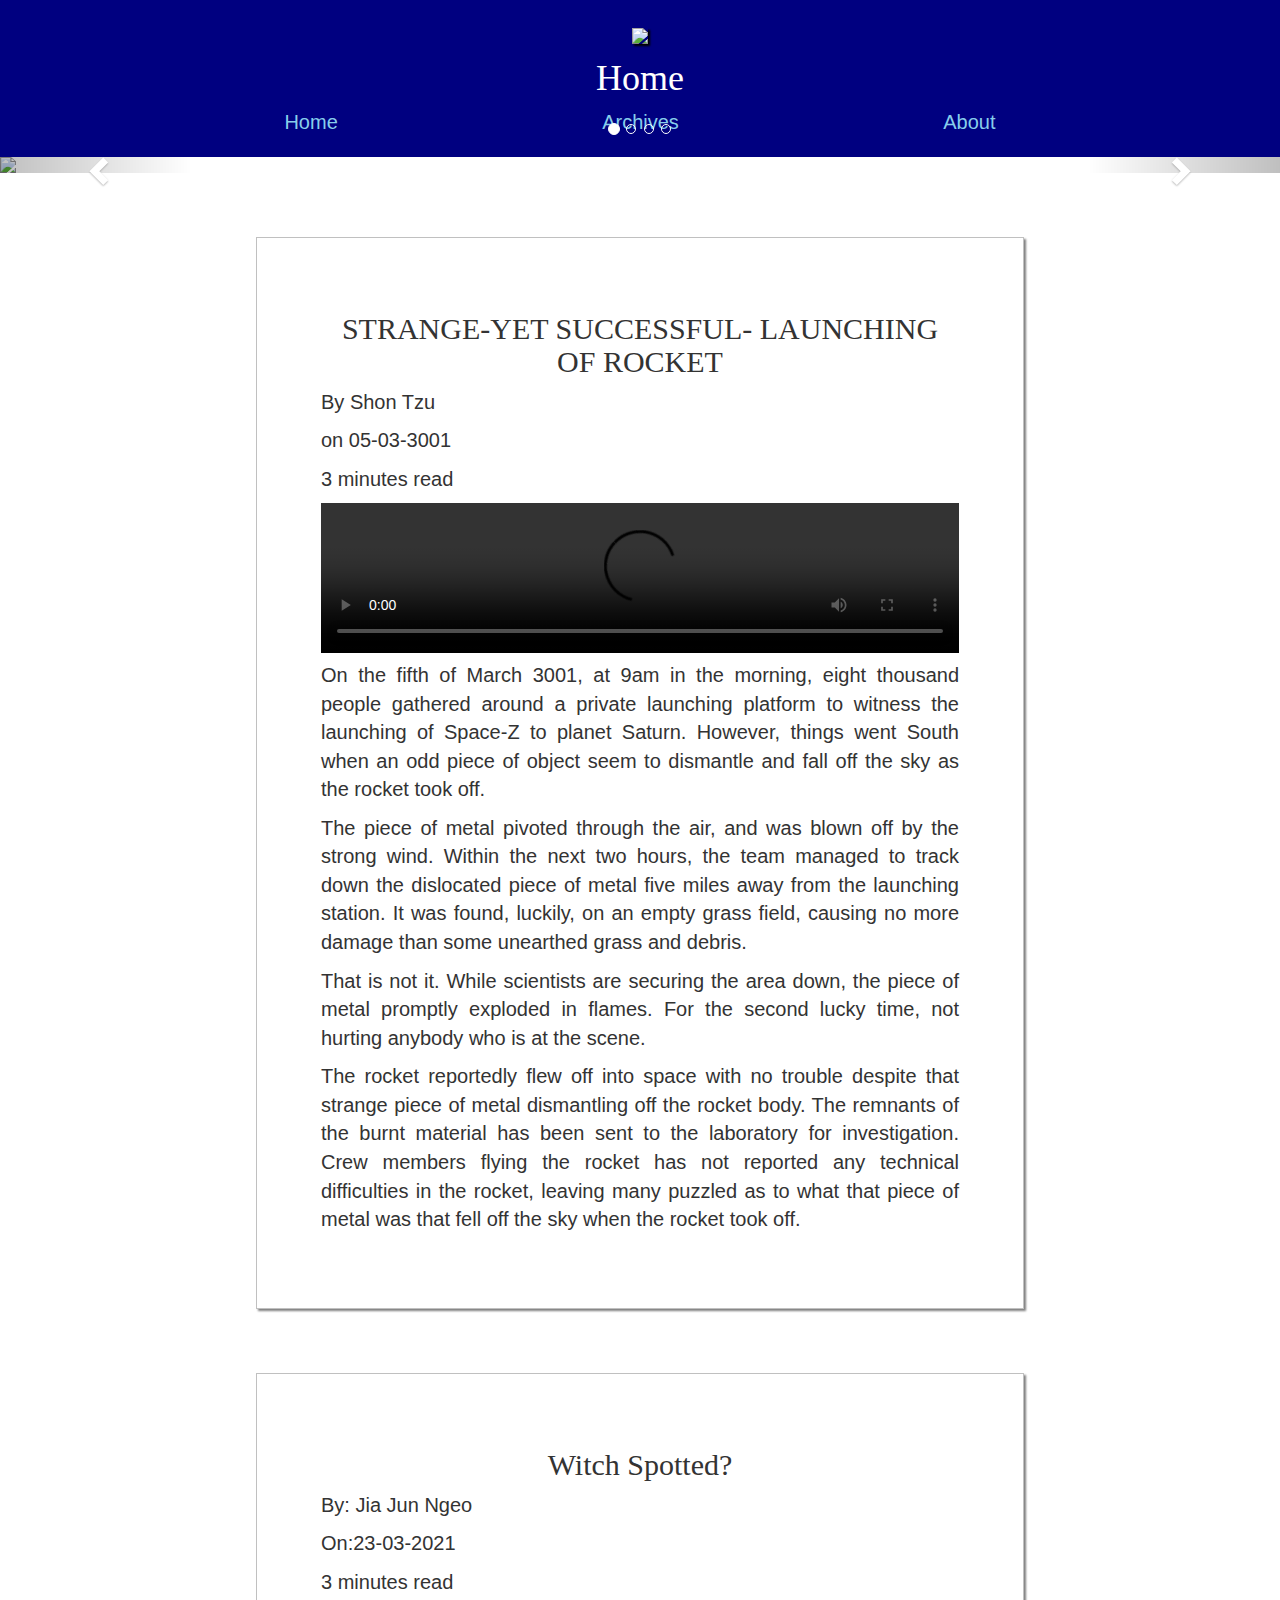
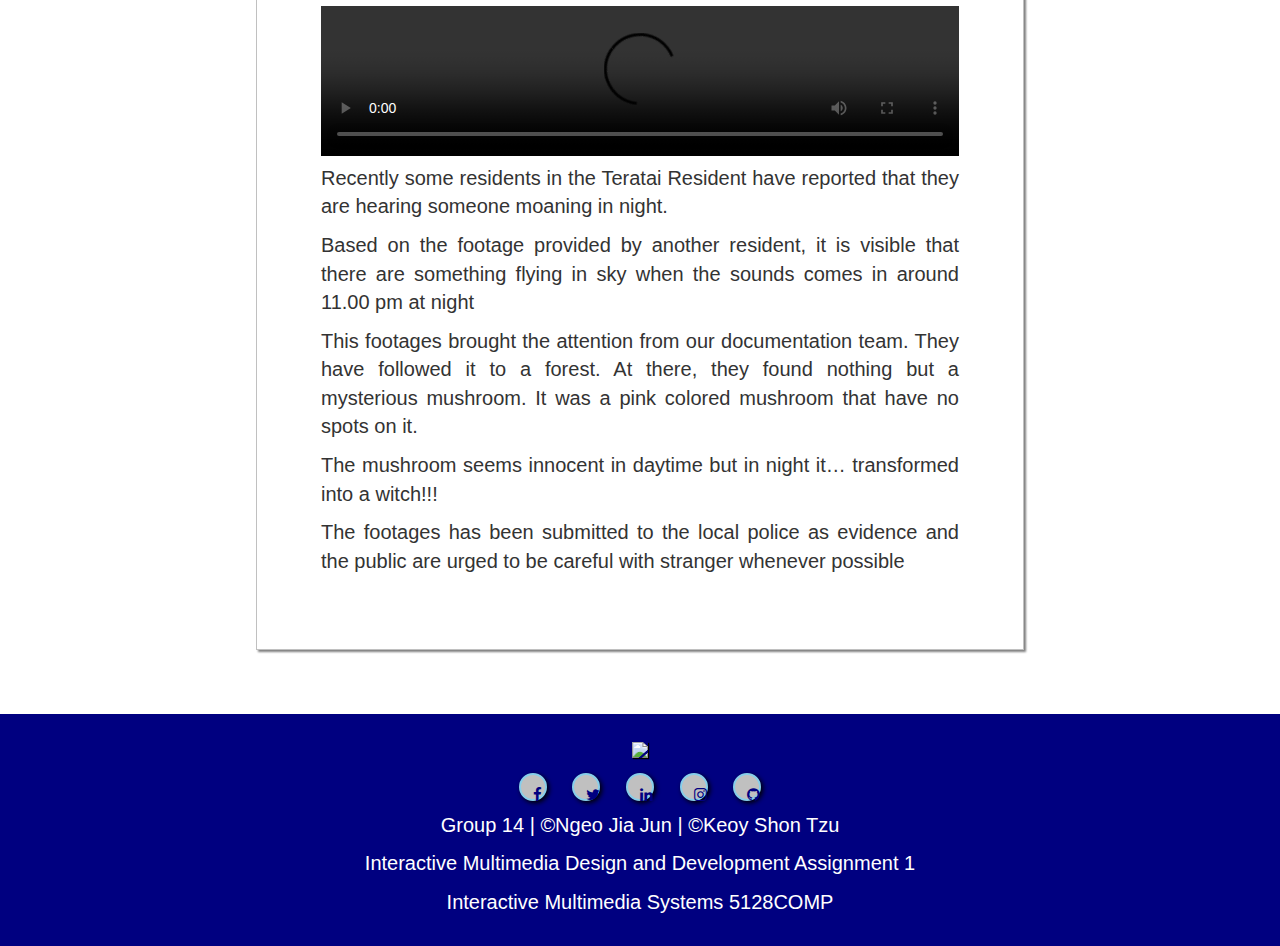
==== commit 86f1c6c8: "removing type="text/javascript" since it was default" ====
--- a/index.html
+++ b/index.html
@@ -14,6 +14,16 @@
   <link href="https://fonts.googleapis.com/css2?family=Lora:wght@700&family=Merriweather+Sans:wght@300&display=swap">
   <link rel="stylesheet" href="style.css">
   <title>Home</title>
+  <script>
+   function scrollTo(){
+       if(window.location.hash==="#archives"){
+           var target=(document.getElementsByTagName("article")||[])[0];
+           if(target)
+                target.scrollIntoView();
+       }
+   }
+   window.addEventHandler("hashchange",scrollTo); //catch changes via link click
+  </script>
 </head>
 
 <body>
@@ -24,7 +34,7 @@
     <h1 id="hide">Home</h1>
     <ul>
       <li><a href="">Home</a></li>
-      <li><a href="">Archives</a></li>
+      <li><a href="#archives">Archives</a></li>
       <li><a href="promotion.html">About</a></li>
     </ul>
   </header>
@@ -90,14 +100,14 @@
 
   <!-- ARTICLE CODE BELOW -->
   <article>
-    <h2>TOOK OFF: ROCKET TUBE EXPLODE</h2>
+    <h2>STRANGE-YET SUCCESSFUL- LAUNCHING OF ROCKET</h2>
     <div class="article-details">
       <p>By Shon Tzu</p>
       <p></p>on 05-03-3001</p>
       <p>3 minutes read</p>
     </div>
     <video width="100%" controls>
-      <source src="src/Export 2.mp4" type="video/mp4">
+      <source src="src/Export 1.mp4" type="video/mp4">
       Your browser does not support the video tag.
     </video>    
     <p>
@@ -150,7 +160,7 @@
     </p>
 </article>
   <!-- ARTICLE CODE ABOVE -->
-
+  <script>/*Intentionally causes the window to scroll now when it is opened directly via link*/scrollTo();</script>
   <footer>
     <img src="src/Logo1.png" width=150px style="box-shadow: 1px 1px 1px black">
     <div>
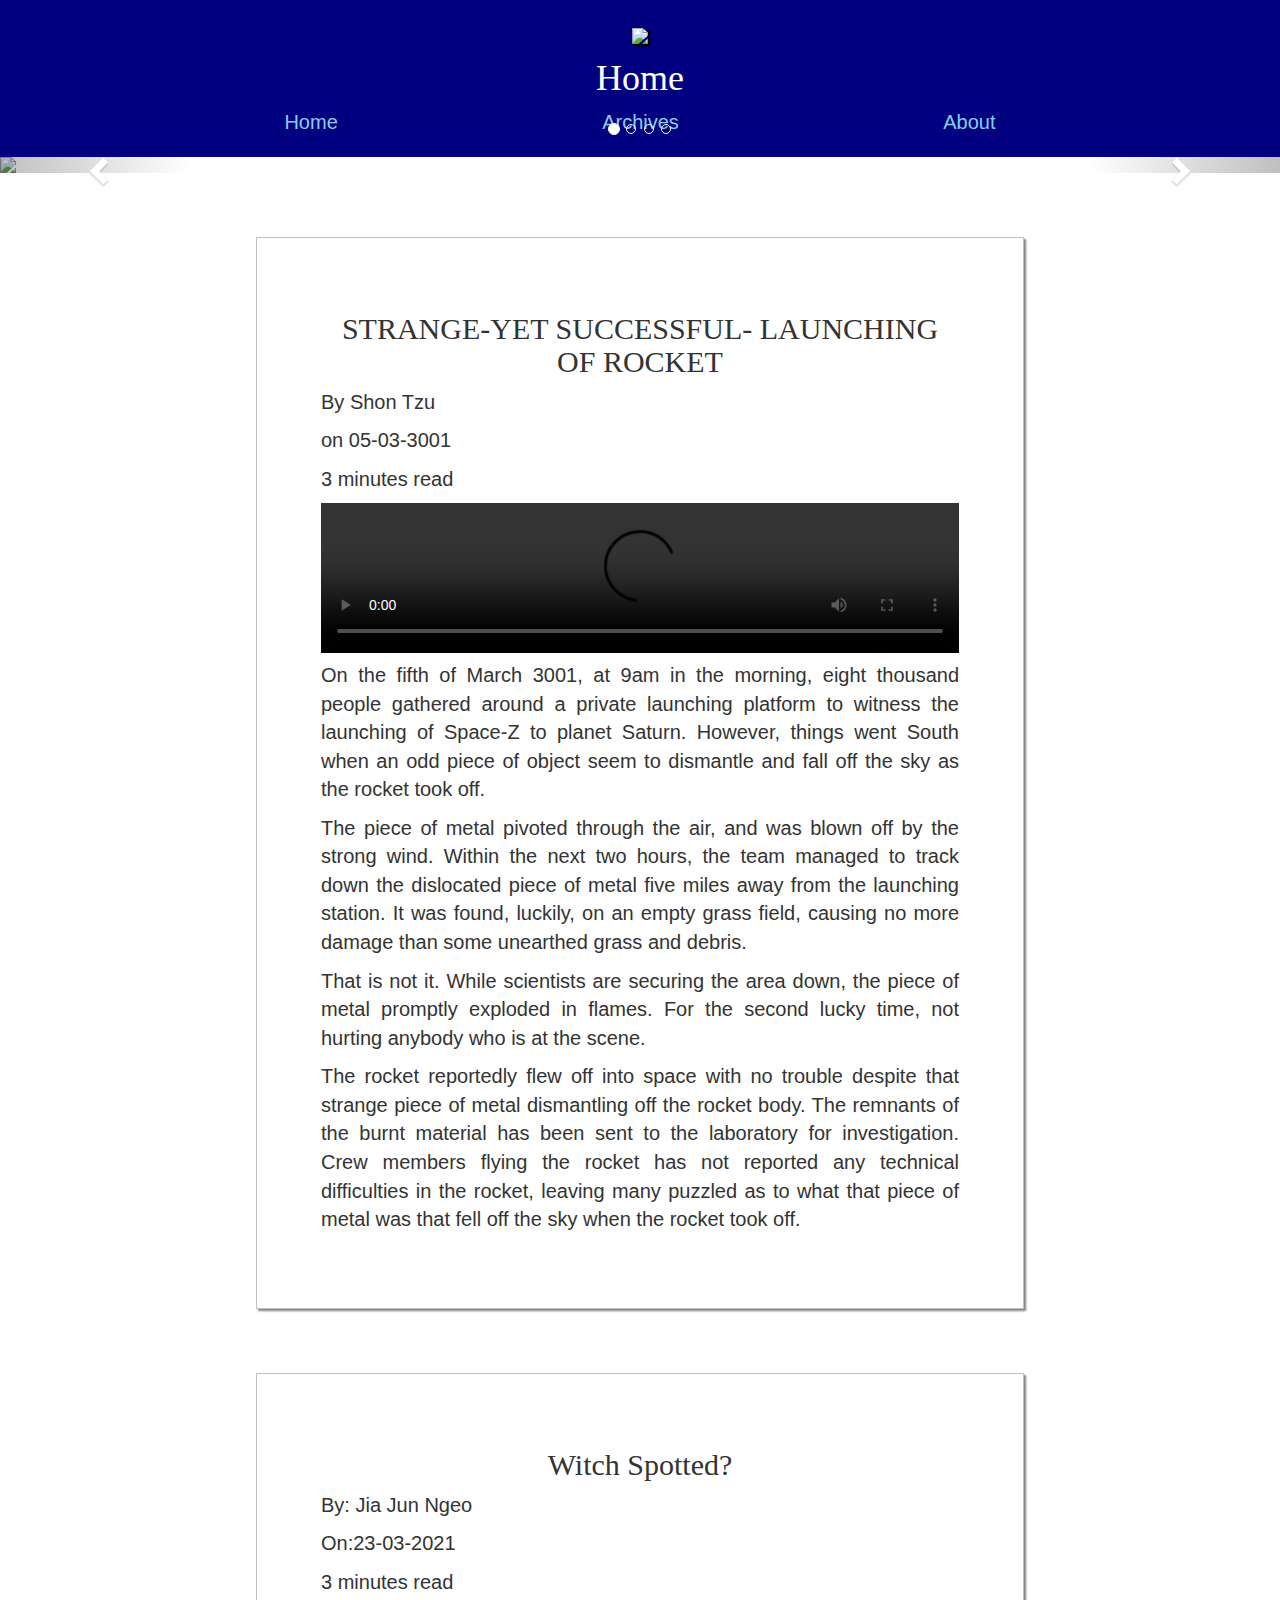
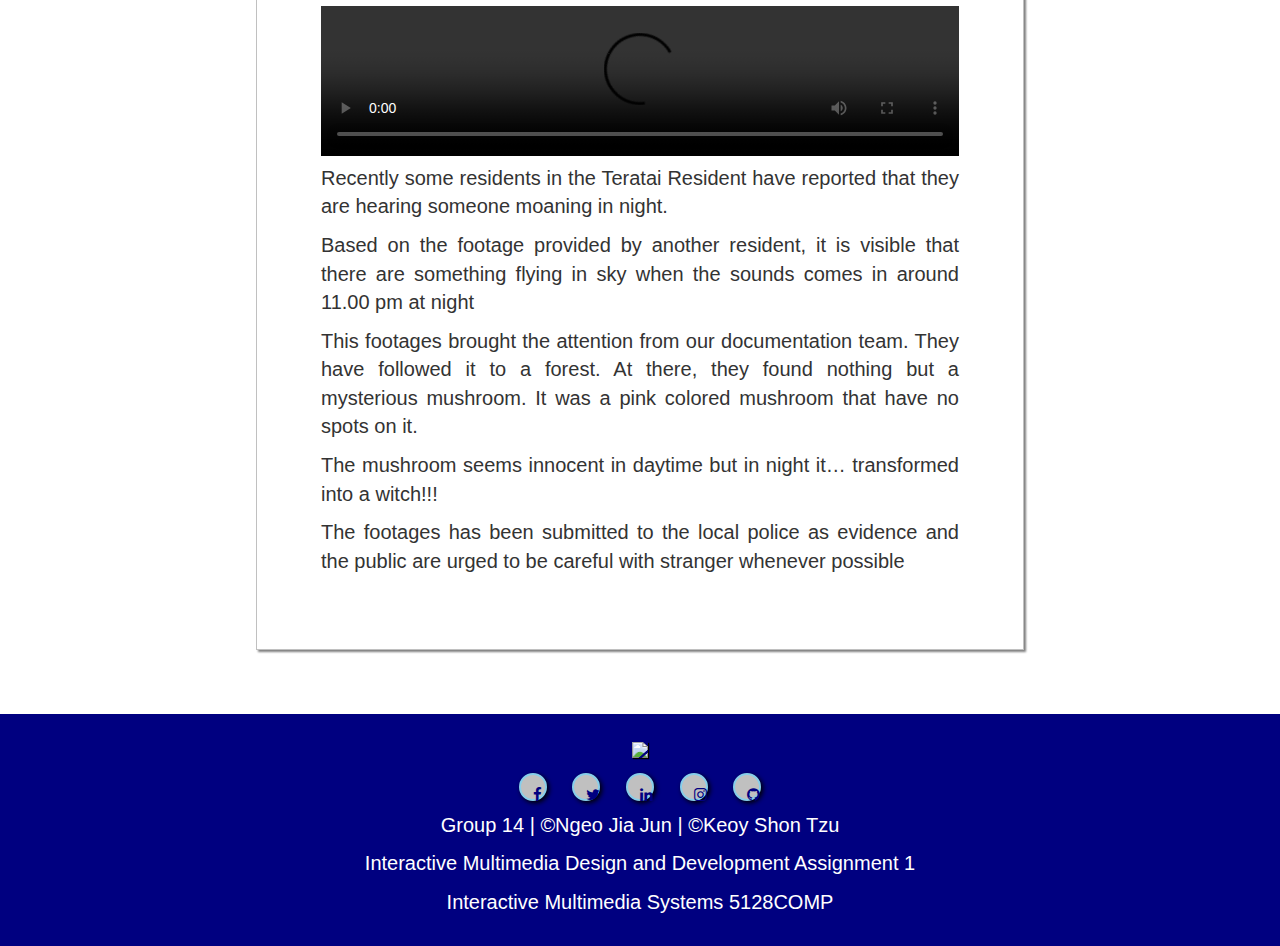
==== commit ba7a7c5f: "lord... how many time you want to mix addEventListener with addEventHandler" ====
--- a/index.html
+++ b/index.html
@@ -22,7 +22,7 @@
                 target.scrollIntoView();
        }
    }
-   window.addEventHandler("hashchange",scrollTo); //catch changes via link click
+   window.addEventListener("hashchange",scrollTo); //catch changes via link click
   </script>
 </head>
 
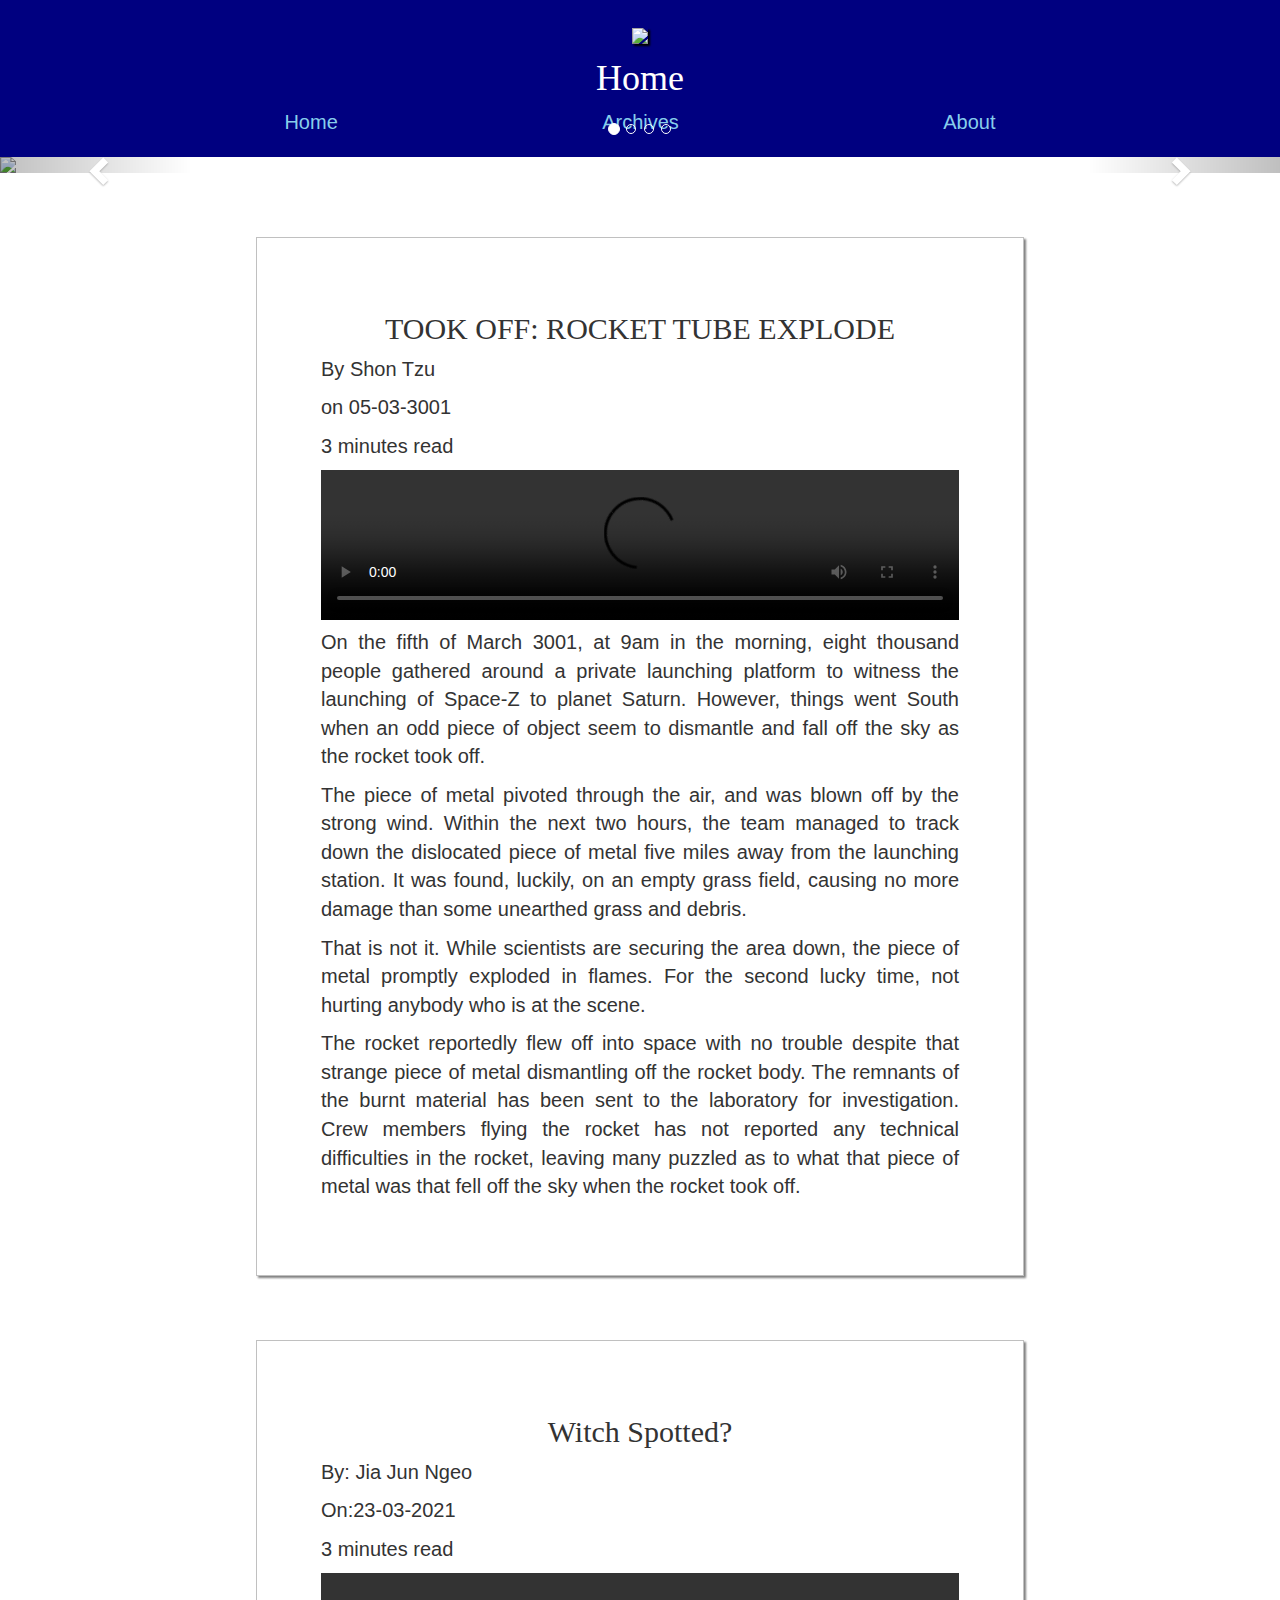
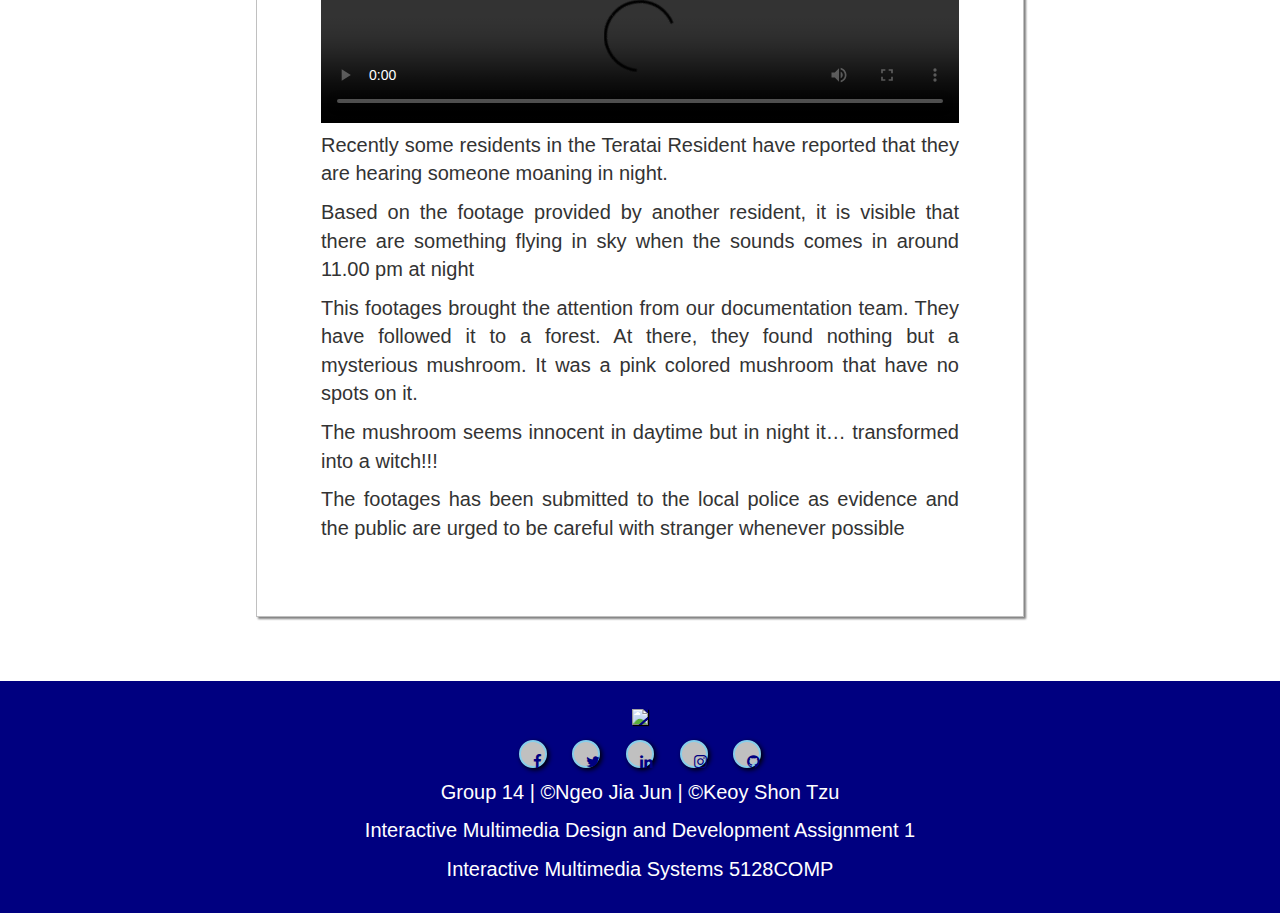
==== commit e4a06550: "new video" ====
--- a/index.html
+++ b/index.html
@@ -14,16 +14,6 @@
   <link href="https://fonts.googleapis.com/css2?family=Lora:wght@700&family=Merriweather+Sans:wght@300&display=swap">
   <link rel="stylesheet" href="style.css">
   <title>Home</title>
-  <script>
-   function scrollTo(){
-       if(window.location.hash==="#archives"){
-           var target=(document.getElementsByTagName("article")||[])[0];
-           if(target)
-                target.scrollIntoView();
-       }
-   }
-   window.addEventListener("hashchange",scrollTo); //catch changes via link click
-  </script>
 </head>
 
 <body>
@@ -34,7 +24,7 @@
     <h1 id="hide">Home</h1>
     <ul>
       <li><a href="">Home</a></li>
-      <li><a href="#archives">Archives</a></li>
+      <li><a href="">Archives</a></li>
       <li><a href="promotion.html">About</a></li>
     </ul>
   </header>
@@ -100,7 +90,7 @@
 
   <!-- ARTICLE CODE BELOW -->
   <article>
-    <h2>STRANGE-YET SUCCESSFUL- LAUNCHING OF ROCKET</h2>
+    <h2>TOOK OFF: ROCKET TUBE EXPLODE</h2>
     <div class="article-details">
       <p>By Shon Tzu</p>
       <p></p>on 05-03-3001</p>
@@ -160,7 +150,7 @@
     </p>
 </article>
   <!-- ARTICLE CODE ABOVE -->
-  <script>/*Intentionally causes the window to scroll now when it is opened directly via link*/scrollTo();</script>
+
   <footer>
     <img src="src/Logo1.png" width=150px style="box-shadow: 1px 1px 1px black">
     <div>
